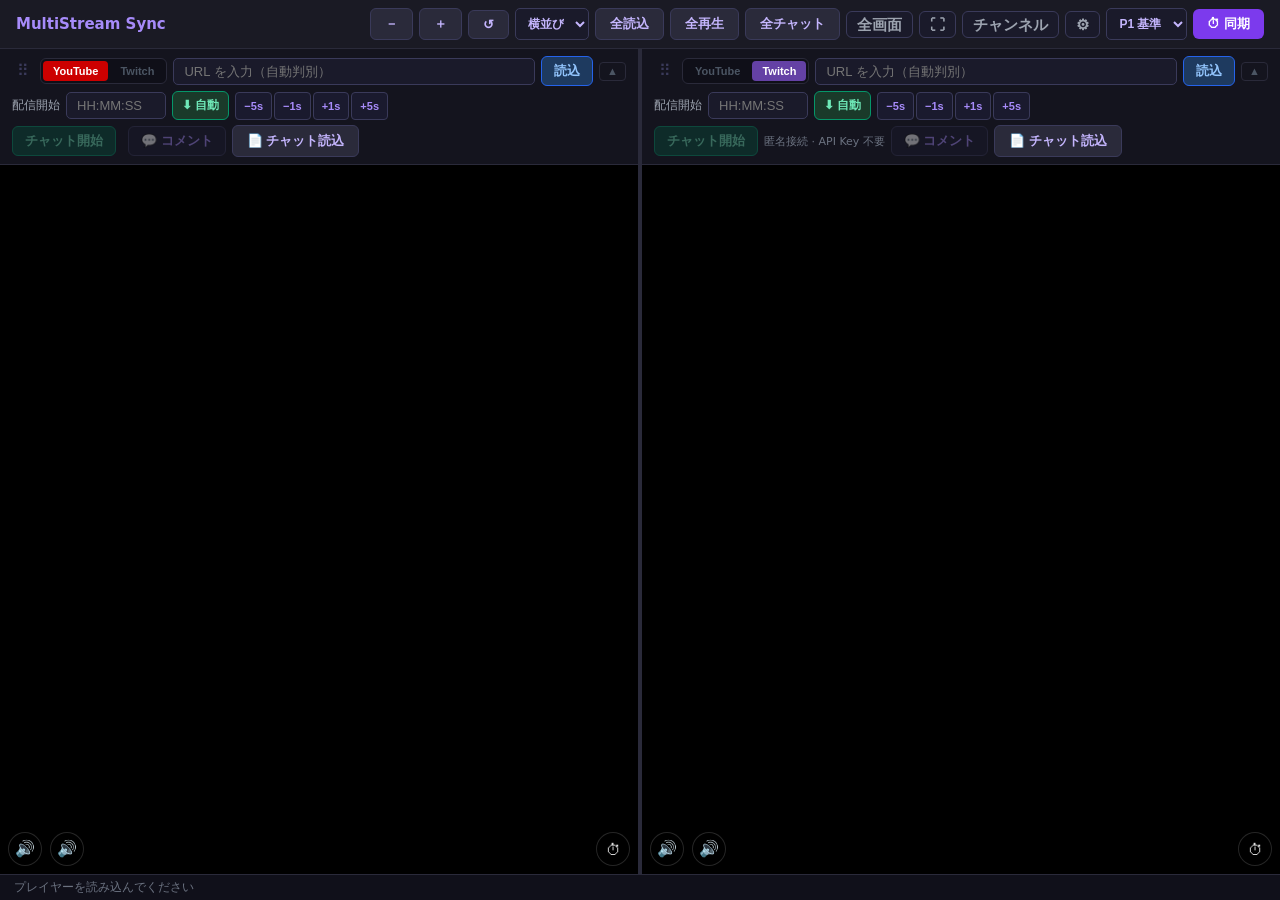
==== dashboard/dashboard.html @ 52418bd1 "fix: 同期時に基準側も一時停止させ、シークのラグによるズレを緩和 同期先だけシークして再バッファリングしている間、基準側は再生し続けて いたため体感的なズレが残っていた。基準側も同じタイミングでシ" ====
<!DOCTYPE html>
<html lang="ja">
<head>
  <meta charset="UTF-8">
  <meta name="viewport" content="width=device-width, initial-scale=1.0, viewport-fit=cover">
  <meta name="mobile-web-app-capable" content="yes">
  <meta name="apple-mobile-web-app-capable" content="yes">
  <meta name="apple-mobile-web-app-status-bar-style" content="black-translucent">
  <meta name="apple-mobile-web-app-title" content="MultiStream">
  <link rel="apple-touch-icon" href="../icons/icon-96.png">
  <link rel="manifest" href="pwa.webmanifest">
  <title>MultiStream Sync</title>
  <link rel="stylesheet" href="dashboard.css?v=58">
</head>
<body>

  <header class="topbar">
    <h1 class="app-title">MultiStream Sync</h1>
    <div class="topbar-controls">
      <button id="btn-panel-remove"  class="btn btn--secondary" title="パネルを削除">－</button>
      <button id="btn-panel-add"     class="btn btn--secondary" title="パネルを追加">＋</button>
      <button id="btn-order-reset"   class="btn btn--secondary" title="パネルの並び順をリセット（P1→左・上）">↺</button>
      <select id="sel-layout"   class="topbar-select" title="レイアウトを選択"></select>
      <button id="btn-load-all"  class="btn btn--secondary" title="すべてのパネルを読み込む">全読込</button>
      <button id="btn-play-all"  class="btn btn--secondary" title="すべてのパネルを再生">全再生</button>
      <button id="btn-chat-all"  class="btn btn--secondary" title="すべてのパネルのチャットを開始">全チャット</button>
      <span class="tb-break"></span>
      <button id="btn-fullscreen" class="btn btn--settings" title="全画面モード (F キー)">全画面</button>
      <button id="btn-native-fs" class="btn btn--settings" title="ブラウザ全画面（アドレスバーを非表示）">⛶</button>
      <button id="btn-browser"   class="btn btn--settings" title="チャンネルブラウザ">チャンネル</button>
      <button id="btn-settings" class="btn btn--settings" title="共通設定を開く">⚙</button>
      <select id="sel-sync-ref" class="topbar-select" title="同期の基準パネル"></select>
      <button id="btn-sync"     class="btn btn--primary">⏱ 同期</button>
    </div>
  </header>

  <!-- 共通設定パネル（⚙ で開閉） -->
  <section class="global-settings" id="global-settings" hidden aria-label="共通設定">
    <div class="settings-grid">
      <div class="settings-item">
        <label class="config-label" for="yt-api-key">YouTube API Key</label>
        <input type="password" id="yt-api-key" class="input"
               placeholder="YouTube Data API v3 キー" autocomplete="off">
      </div>
      <div class="settings-item">
        <label class="config-label" for="yt-relay-url">YouTube relay URL</label>
        <input type="text" id="yt-relay-url" class="input"
               placeholder="http://localhost:8080/youtube-relay/relay.html"
               autocomplete="off">
      </div>
      <div class="settings-item">
        <label class="config-label" for="tw-parent">Twitch parent</label>
        <input type="text" id="tw-parent" class="input input--sm"
               placeholder="localhost" autocomplete="off">
      </div>
      <div class="settings-item">
        <label class="config-label" for="tw-relay-url">Twitch relay URL</label>
        <input type="text" id="tw-relay-url" class="input"
               placeholder="https://…/twitch-relay/relay.html" autocomplete="off">
      </div>
      <div class="settings-item">
        <label class="config-label" for="tw-client-id">Twitch Client ID</label>
        <input type="text" id="tw-client-id" class="input input--sm"
               placeholder="dev.twitch.tv で取得" autocomplete="off">
      </div>
      <div class="settings-item settings-item--stamp-dict">
        <label class="config-label">スタンプ辞書</label>
        <div class="settings-item-row">
          <button id="btn-stamp-dict-export" class="btn btn--secondary" title="スタンプ辞書をJSONファイルとして書き出す">書き出す</button>
          <button id="btn-stamp-dict-import" class="btn btn--secondary" title="書き出したJSONファイルを読み込んでマージする（ローカルより新しいチャンネルのみ反映）">読み込む</button>
          <input type="file" id="stamp-dict-file" accept=".json,application/json" hidden>
          <button id="btn-stamp-dict-toggle" class="btn btn--secondary stamp-dict-toggle-btn" title="登録チャンネル一覧の表示を切り替え">▶ 一覧</button>
        </div>
        <ul id="stamp-dict-list" class="stamp-dict-list" hidden></ul>
      </div>
      <div class="settings-item">
        <label class="config-label">表示モード</label>
        <div class="settings-item-row">
          <button id="btn-force-desktop" class="btn btn--secondary"
                  title="外部ディスプレイ（XREALなど）にスマホ画面をミラーリングしている場合など、画面幅からは自動判定できないときにPC向けレイアウトを強制する">🖥 PC表示を強制</button>
        </div>
      </div>
    </div>
    <p class="settings-note">
      YouTube: <code>python -m http.server 8080</code> でローカルサーバーを起動し relay URL を設定。
      Twitch: relay.html を外部ドメインに配置するか、parent にホスト名を指定。
    </p>
  </section>

  <!-- 全画面解除ボタン（全画面時のみ表示） -->
  <button id="btn-exit-fullscreen" class="btn--exit-fullscreen" title="全画面解除 (Esc)">✕</button>

  <main class="stage" id="stage">
    <!-- パネルは dashboard.js が動的に生成 -->
  </main>

  <footer class="statusbar">
    <span id="status-msg">プレイヤーを読み込んでください</span>
  </footer>

  <!-- チャンネルブラウザ サイドバー -->
  <aside class="channel-browser" id="channel-browser">
    <div class="cb-header">
      <span class="cb-title">チャンネル</span>
      <button id="btn-cb-share" class="cb-share-btn" title="チャンネル一覧を他のデバイスに送る">📤</button>
      <button id="btn-cb-close" class="cb-close">✕</button>
    </div>
    <div class="cb-share-panel" id="cb-share-panel" hidden>
      <p class="cb-share-hint">以下の URL を Android で開くとチャンネルが取り込まれます</p>
      <div class="cb-share-url-row">
        <code class="cb-share-url-text" id="cb-share-url-text"></code>
        <button id="btn-cb-copy" class="btn btn--secondary">コピー</button>
      </div>
    </div>
    <div class="cb-tabs">
      <button class="cb-tab cb-tab--active" data-cb-tab="youtube">YouTube</button>
      <button class="cb-tab" data-cb-tab="twitch">Twitch</button>
      <button class="cb-tab" data-cb-tab="playlist">プレイリスト</button>
    </div>
    <!-- チャンネルブラウザ内ステータス（モバイル用） -->
    <div class="cb-status-bar" id="cb-status-bar" hidden></div>
    <div class="cb-pane" id="cb-pane-youtube">
      <div class="cb-add-row">
        <input id="cb-yt-input" class="input" placeholder="@ハンドル または チャンネルID">
        <button id="cb-yt-add" class="btn btn--primary">追加</button>
      </div>
      <div class="cb-action-row">
        <button id="cb-yt-refresh" class="btn btn--secondary">ライブ確認</button>
        <button id="cb-yt-picker"  class="btn btn--secondary">動画を探す ↗</button>
        <button id="cb-yt-more"    class="btn btn--secondary cb-more-btn" title="その他の操作">▼</button>
      </div>
      <div class="cb-secondary-row" id="cb-yt-secondary" hidden>
        <button id="cb-yt-refresh-icon" class="btn btn--secondary">🔄 アイコン更新</button>
      </div>
      <div class="cb-group-bar" id="cb-yt-group-bar"></div>
      <div class="cb-group-manage" id="cb-yt-group-manage" hidden></div>
      <div class="cb-list-toolbar">
        <button id="cb-yt-edit-toggle" class="cb-edit-toggle">✏ 編集</button>
      </div>
      <ul class="cb-list" id="cb-yt-list"></ul>
    </div>
    <div class="cb-pane cb-pane--hidden" id="cb-pane-twitch">
      <div class="cb-add-row">
        <input id="cb-tw-input" class="input" placeholder="チャンネル名">
        <button id="cb-tw-add" class="btn btn--primary">追加</button>
      </div>
      <div class="cb-action-row">
        <button id="cb-tw-live"   class="btn btn--secondary">ライブ確認</button>
        <button id="cb-tw-picker" class="btn btn--secondary">チャンネルを探す ↗</button>
        <button id="cb-tw-more"   class="btn btn--secondary cb-more-btn" title="その他の操作">▼</button>
      </div>
      <div class="cb-secondary-row" id="cb-tw-secondary" hidden>
        <button id="cb-tw-refresh" class="btn btn--secondary">🔄 アイコン更新</button>
      </div>
      <div class="cb-group-bar" id="cb-tw-group-bar"></div>
      <div class="cb-group-manage" id="cb-tw-group-manage" hidden></div>
      <div class="cb-list-toolbar">
        <button id="cb-tw-edit-toggle" class="cb-edit-toggle">✏ 編集</button>
      </div>
      <ul class="cb-list" id="cb-tw-list"></ul>
    </div>
    <div class="cb-pane cb-pane--hidden" id="cb-pane-playlist">
      <div class="cb-add-row">
        <input id="cb-pl-input" class="input" placeholder="プレイリストのURL または ID">
        <button id="cb-pl-add" class="btn btn--primary">追加</button>
      </div>
      <div class="cb-list-toolbar">
        <button id="cb-pl-edit-toggle" class="cb-edit-toggle">✏ 編集</button>
      </div>
      <ul class="cb-list" id="cb-pl-list"></ul>
    </div>
  </aside>

  <!-- チャンネルブラウザ バックドロップ（モバイルのみ表示） -->
  <div class="cb-backdrop" id="cb-backdrop"></div>

  <script type="module" src="dashboard.js?v=59"></script>
</body>
</html>
---- dashboard/dashboard.css ----
/* ===== Reset ===== */
*, *::before, *::after { box-sizing: border-box; margin: 0; padding: 0; }

/* ===== Base ===== */
html { height: 100%; overflow-x: hidden; }

body {
  height: 100vh;
  height: 100dvh;
  display: flex;
  flex-direction: column;
  background: #0f0f13;
  color: #e0e0e0;
  font-family: system-ui, -apple-system, 'Segoe UI', sans-serif;
  font-size: 14px;
  overflow: hidden;
}

/* ===== Top Bar ===== */
.topbar {
  display: flex;
  align-items: center;
  justify-content: space-between;
  padding: calc(8px + env(safe-area-inset-top)) calc(16px + env(safe-area-inset-right)) 8px calc(16px + env(safe-area-inset-left));
  min-height: 48px;
  background: #1a1a24;
  border-bottom: 1px solid #2a2a3a;
  flex-shrink: 0;
  gap: 8px;
}

.app-title {
  font-size: 15px;
  font-weight: 700;
  color: #a78bfa;
  white-space: nowrap;
}

.topbar-controls {
  display: flex;
  gap: 6px;
  flex-shrink: 0;
  align-items: center;
}

.topbar-select {
  background: #1a1a2a;
  border: 1px solid #3a3a5a;
  border-radius: 5px;
  color: #c4b5fd;
  padding: 5px 8px;
  font-size: 12px;
  font-weight: 600;
  cursor: pointer;
  height: 32px;
}
.topbar-select:focus { outline: none; border-color: #7c3aed; }

/* ===== Buttons ===== */
.btn {
  display: inline-flex;
  align-items: center;
  gap: 4px;
  padding: 6px 14px;
  border: none;
  border-radius: 6px;
  font-size: 13px;
  font-weight: 600;
  cursor: pointer;
  white-space: nowrap;
  transition: background 0.12s, opacity 0.12s;
}
.btn:disabled { opacity: 0.4; cursor: not-allowed; }

.btn--primary   { background: #7c3aed; color: #fff; }
.btn--primary:hover:not(:disabled) { background: #6d28d9; }

.btn--secondary { background: #2a2a3a; color: #c4b5fd; border: 1px solid #3a3a5a; }
.btn--secondary:hover:not(:disabled) { background: #3a3a5a; }
.btn--secondary.is-active { background: #2a1a4a; border-color: #7c3aed; color: #c4b5fd; }

.btn--load { background: #1e3a5f; color: #93c5fd; border: 1px solid #2563eb; padding: 5px 12px; }
.btn--load:hover:not(:disabled) { background: #2563eb; color: #fff; }

.btn--chat { background: #064e3b; color: #6ee7b7; border: 1px solid #059669; padding: 5px 12px; }
.btn--chat:hover:not(:disabled) { background: #059669; color: #fff; }
.btn--chat.is-live { background: #7f1d1d; color: #fca5a5; border-color: #dc2626; }
.btn--chat.is-live:hover:not(:disabled) { background: #dc2626; color: #fff; }

.btn--comments { background: #1a1a2e; color: #a78bfa; border: 1px solid #3a3a5a; padding: 5px 12px; }
.btn--comments:hover:not(:disabled) { background: #2a2a4a; color: #fff; }
.btn--comments.is-active { background: #2a1a4a; border-color: #7c3aed; color: #fff; }

/* ===== YouTube 動画コメント欄 ===== */
.comments-panel[hidden] { display: none; }
.comments-panel {
  border-top: 1px solid #2a2a3a;
  padding: 8px 10px;
  display: flex;
  flex-direction: column;
  gap: 8px;
}
.comments-panel-header {
  display: flex;
  align-items: center;
  justify-content: space-between;
}
.comments-panel-title { font-size: 12px; font-weight: 700; color: #a78bfa; }
.btn-comments-close {
  padding: 2px 8px;
  font-size: 12px;
  background: transparent;
  color: #6b7280;
  border: 1px solid #2a2a3a;
  border-radius: 4px;
  cursor: pointer;
  transition: color 0.1s, border-color 0.1s;
}
.btn-comments-close:hover { color: #f87171; border-color: #dc2626; }

.comments-list {
  max-height: 240px;
  overflow-y: auto;
  overscroll-behavior: contain;
  display: flex;
  flex-direction: column;
  gap: 10px;
}
.comment-item { display: flex; gap: 8px; }
.comment-avatar {
  width: 28px; height: 28px; border-radius: 50%; flex-shrink: 0;
  object-fit: cover; background: #2a2a3a;
}
.comment-body { min-width: 0; flex: 1; }
.comment-author { font-size: 12px; font-weight: 700; color: #c4b5fd; }
.comment-text {
  font-size: 12px; color: #e0e0e0; line-height: 1.5;
  white-space: pre-wrap; overflow-wrap: break-word;
}
.comment-meta { font-size: 11px; color: #6b7280; margin-top: 2px; }
.comment-ts { color: #60a5fa; text-decoration: underline; cursor: pointer; }
.comment-ts:hover { color: #93c5fd; }
.comments-status { font-size: 12px; color: #6b7280; text-align: center; padding: 4px 0; }

.btn--settings {
  background: #1a1a2a;
  color: #9ca3af;
  border: 1px solid #3a3a5a;
  padding: 5px 10px;
  font-size: 15px;
  line-height: 1;
}
.btn--settings:hover { background: #2a2a3a; color: #e0e0e0; }
.btn--settings.is-open { background: #2a2a4a; color: #a78bfa; border-color: #6d28d9; }

/* ===== Global Settings Panel ===== */
.global-settings {
  background: #13131c;
  border-bottom: 1px solid #2a2a3a;
  padding: 10px 16px 12px;
  flex-shrink: 0;
}

.settings-grid {
  display: grid;
  grid-template-columns: repeat(auto-fit, minmax(260px, 1fr));
  gap: 8px 20px;
}

.settings-item {
  display: flex;
  align-items: center;
  gap: 8px;
  min-width: 0;
}
.settings-item .input { flex: 1; min-width: 0; }
.settings-item-row { display: flex; gap: 8px; flex: 1; min-width: 0; }

/* スタンプ辞書欄: ボタン行の下に一覧を独立した行として表示するため縦積みにする */
.settings-item--stamp-dict { flex-wrap: wrap; row-gap: 6px; }
.settings-item--stamp-dict .stamp-dict-list { flex: 1 1 100%; width: 100%; }

.settings-note {
  margin-top: 8px;
  font-size: 11px;
  color: #6b7280;
  line-height: 1.6;
}
.settings-note code {
  background: #1a1a2a;
  border: 1px solid #3a3a5a;
  border-radius: 3px;
  padding: 1px 5px;
  font-size: 11px;
}

/* ===== Platform Switch ===== */
.platform-switch {
  display: flex;
  gap: 2px;
  background: #0f0f18;
  border: 1px solid #2a2a3a;
  border-radius: 6px;
  padding: 2px;
  flex-shrink: 0;
}

.plat-btn {
  padding: 4px 10px;
  border: none;
  border-radius: 4px;
  font-size: 11px;
  font-weight: 700;
  cursor: pointer;
  background: transparent;
  color: #4b5563;
  transition: background 0.12s, color 0.12s;
  white-space: nowrap;
}
.plat-btn:not(.active):hover { color: #9ca3af; background: #1a1a2a; }
.plat-btn--yt.active { background: #cc0000; color: #fff; }
.plat-btn--tw.active { background: #6441a5; color: #fff; }

/* ===== Drag Handle ===== */
.btn--drag-handle {
  background: transparent;
  border: none;
  color: #3a3a5a;
  cursor: grab;
  font-size: 16px;
  padding: 2px 5px;
  line-height: 1;
  flex-shrink: 0;
  border-radius: 4px;
  transition: color 0.1s, background 0.1s;
  user-select: none;
  touch-action: none;
}
.btn--drag-handle:hover { color: #6b7280; background: #1a1a2a; }
.btn--drag-handle:active { cursor: grabbing; }

.panel.is-dragging  { opacity: 0.45; }
.panel.is-drag-over { outline: 2px solid #7c3aed; outline-offset: -2px; }

/* ===== Collapse Button ===== */
.btn--collapse {
  background: transparent;
  border: 1px solid #2a2a3a;
  border-radius: 4px;
  color: #4b5563;
  padding: 3px 7px;
  font-size: 11px;
  line-height: 1;
  cursor: pointer;
  flex-shrink: 0;
  transition: color 0.1s, background 0.1s, border-color 0.1s;
}
.btn--collapse:hover { color: #9ca3af; background: #1a1a2a; border-color: #3a3a5a; }
.panel-config.is-collapsed .btn--collapse { color: #a78bfa; border-color: #6d28d9; }

/* 折りたたみ時: 2行目以降（開始時刻・チャット行）を非表示 */
.panel-config.is-collapsed .config-row ~ .config-row { display: none; }

/* ===== Auto-fetch Button ===== */
.btn--fetch {
  background: #1a3a2a;
  color: #6ee7b7;
  border: 1px solid #059669;
  padding: 5px 9px;
  font-size: 12px;
  border-radius: 6px;
  flex-shrink: 0;
}
.btn--fetch:hover:not(:disabled) { background: #059669; color: #fff; }

/* ===== Fine-tune Buttons ===== */
.finetune-group {
  display: flex;
  gap: 2px;
  flex-shrink: 0;
}

.btn--ft {
  padding: 4px 8px;
  font-size: 11px;
  font-weight: 600;
  background: #1a1a2e;
  color: #a78bfa;
  border: 1px solid #3a3a5a;
  border-radius: 4px;
  cursor: pointer;
  white-space: nowrap;
  transition: background 0.1s;
  min-height: 28px;
}
.btn--ft:hover { background: #2a2a4a; border-color: #6d28d9; }

/* ===== Stage (main area) — CSS Grid ===== */
.stage {
  flex: 1;
  display: grid;
  gap: 4px;
  background: #2a2a3a;   /* gap の色 = 仕切り線 */
  overflow: hidden;
  min-height: 0;
}

/* 1 パネル */
.stage.lp1   { grid-template-columns: 1fr; }

/* 2 パネル */
.stage.lp2-h { grid-template-columns: 1fr 1fr; }
.stage.lp2-v { grid-template-columns: 1fr; grid-template-rows: 1fr 1fr; }

/* 3 パネル */
.stage.lp3-h { grid-template-columns: 1fr 1fr 1fr; }
.stage.lp3-v { grid-template-columns: 1fr; grid-template-rows: 1fr 1fr 1fr; }
.stage.lp3-l {
  grid-template-columns: 1fr 1fr;
  grid-template-rows: 1fr 1fr;
}
.stage.lp3-l .panel:nth-child(1) { grid-column: 1; grid-row: 1 / 3; }
.stage.lp3-l .panel:nth-child(2) { grid-column: 2; grid-row: 1; }
.stage.lp3-l .panel:nth-child(3) { grid-column: 2; grid-row: 2; }

.stage.lp3-r {
  grid-template-columns: 1fr 1fr;
  grid-template-rows: 1fr 1fr;
}
.stage.lp3-r .panel:nth-child(1) { grid-column: 1; grid-row: 1; }
.stage.lp3-r .panel:nth-child(2) { grid-column: 1; grid-row: 2; }
.stage.lp3-r .panel:nth-child(3) { grid-column: 2; grid-row: 1 / 3; }

/* 4 パネル */
.stage.lp4-g { grid-template-columns: 1fr 1fr; grid-template-rows: 1fr 1fr; }
.stage.lp4-h { grid-template-columns: 1fr 1fr 1fr 1fr; }
.stage.lp4-v { grid-template-columns: 1fr; grid-template-rows: 1fr 1fr 1fr 1fr; }

/* ===== Panel ===== */
.panel {
  display: flex;
  flex-direction: column;
  overflow: hidden;
  min-width: 0;
  min-height: 0;
  background: #0f0f13;
}

/* ===== Config Strip ===== */
.panel-config {
  display: flex;
  flex-direction: column;
  gap: 5px;
  padding: 7px 12px;
  background: #14141e;
  border-bottom: 1px solid #2a2a3a;
  flex-shrink: 0;
}

.config-row {
  display: flex;
  align-items: center;
  gap: 6px;
  flex-wrap: wrap;
}

.input {
  background: #1a1a2a;
  border: 1px solid #3a3a5a;
  border-radius: 5px;
  color: #e0e0e0;
  padding: 5px 10px;
  font-size: 13px;
  transition: border-color 0.12s;
}
.input:focus { outline: none; border-color: #7c3aed; }
.input.invalid { border-color: #ef4444; }

.input--url  { flex: 1; min-width: 100px; }
.input--time { width: 100px; }
.input--sm   { width: 110px; }

.config-label { font-size: 12px; color: #9ca3af; white-space: nowrap; }
.hint { font-size: 11px; color: #6b7280; }
.zap-pos { font-size: 12px; color: #9ca3af; white-space: nowrap; min-width: 34px; text-align: center; }
/* .config-rowのdisplay:flexが[hidden]のUAデフォルト(display:none)より詳細度で勝ってしまうため明示的に上書きする */
.zap-bar[hidden] { display: none; }

/* ===== Player Area ===== */
.player-wrap {
  flex: 1;
  position: relative;
  background: #000;
  overflow: hidden;
  min-height: 0;
}

.player-target { width: 100%; height: 100%; }

.player-target iframe {
  width: 100% !important;
  height: 100% !important;
  border: none;
  display: block;
}

.comment-layer {
  position: absolute;
  inset: 0;
  width: 100%;
  height: 100%;
  pointer-events: none;
  z-index: 10; /* iframe より前面に描画 */
}

/* ===== Status Bar ===== */
.statusbar {
  height: 26px;
  display: flex;
  align-items: center;
  padding: 0 14px;
  background: #10101a;
  border-top: 1px solid #2a2a3a;
  font-size: 12px;
  color: #6b7280;
  flex-shrink: 0;
  margin-bottom: env(safe-area-inset-bottom);
}

/* ===== Full Screen Mode ===== */
body.is-fullscreen .topbar         { display: none; }
body.is-fullscreen .global-settings { display: none !important; }
body.is-fullscreen .panel-config   { display: none; }
body.is-fullscreen .statusbar      { display: none; }

.btn--exit-fullscreen {
  display: none;
  position: fixed;
  top: 8px;
  right: 10px;
  z-index: 200;
  background: rgba(20, 20, 30, 0.6);
  border: 1px solid #3a3a5a;
  border-radius: 6px;
  color: #9ca3af;
  padding: 4px 12px;
  font-size: 13px;
  cursor: pointer;
  opacity: 0.25;
  transition: opacity 0.2s;
  backdrop-filter: blur(4px);
}
.btn--exit-fullscreen:hover { opacity: 1; }
body.is-fullscreen .btn--exit-fullscreen { display: block; }

/* ===== Channel Browser Sidebar ===== */
.channel-browser {
  position: fixed;
  top: 0;
  right: 0;
  width: 300px;
  height: 100%;
  height: 100dvh; /* dynamic viewport height — Android でアドレスバー考慮 */
  background: #13131c;
  border-left: 1px solid #2a2a3a;
  z-index: 400;
  display: flex;
  flex-direction: column;
  transform: translateX(100%);
  transition: transform 0.25s ease;
  overflow: hidden;
}
.channel-browser.is-open { transform: translateX(0); }

/* ===== Channel Browser Backdrop (mobile only) ===== */
.cb-backdrop {
  display: none;
  position: fixed;
  inset: 0;
  background: rgba(0, 0, 0, 0.5);
  z-index: 399; /* channel-browser(400) の直下 */
}

/* チャンネルブラウザ内ステータス（モバイルで底部が隠れる対策） */
.cb-status-bar {
  padding: 6px 14px;
  font-size: 12px;
  font-weight: 600;
  flex-shrink: 0;
  border-bottom: 1px solid #2a2a3a;
}
.cb-status-bar[data-type="ok"]    { background: #0a2a0a; color: #86efac; }
.cb-status-bar[data-type="error"] { background: #2a0a0a; color: #fca5a5; }
.cb-status-bar[data-type="info"]  { background: #1a1a2a; color: #9ca3af; }

.cb-header {
  display: flex;
  align-items: center;
  gap: 4px;
  padding: 12px 14px;
  background: #1a1a24;
  border-bottom: 1px solid #2a2a3a;
  flex-shrink: 0;
}
.cb-title { margin-right: auto; }

.cb-share-btn {
  background: transparent; border: none;
  color: #6b7280; font-size: 14px;
  cursor: pointer; padding: 2px 6px; border-radius: 4px; line-height: 1;
}
.cb-share-btn:hover { color: #e0e0e0; background: #2a2a3a; }

.cb-share-panel {
  padding: 10px 14px;
  background: #13131c;
  border-bottom: 1px solid #2a2a3a;
  flex-shrink: 0;
}
.cb-share-hint { font-size: 11px; color: #6b7280; margin-bottom: 8px; line-height: 1.5; }
.cb-share-url-row { display: flex; gap: 6px; align-items: center; }
.cb-share-url-text {
  flex: 1; min-width: 0;
  font-size: 10px; color: #9ca3af;
  background: #1a1a2a; border: 1px solid #2a2a3a; border-radius: 4px;
  padding: 5px 8px; overflow: hidden; text-overflow: ellipsis; white-space: nowrap;
  display: block; cursor: text; user-select: all;
}
.cb-title { font-size: 14px; font-weight: 700; color: #a78bfa; }
.cb-close {
  background: transparent;
  border: none;
  color: #6b7280;
  font-size: 16px;
  cursor: pointer;
  padding: 2px 6px;
  border-radius: 4px;
  line-height: 1;
}
.cb-close:hover { color: #e0e0e0; background: #2a2a3a; }

.cb-tabs {
  display: flex;
  flex-shrink: 0;
  border-bottom: 1px solid #2a2a3a;
}
.cb-tab {
  flex: 1;
  padding: 8px;
  background: transparent;
  border: none;
  color: #6b7280;
  font-size: 13px;
  font-weight: 600;
  cursor: pointer;
  border-bottom: 2px solid transparent;
  transition: color 0.1s, border-color 0.1s;
}
.cb-tab:hover { color: #9ca3af; }
.cb-tab--active { color: #a78bfa; border-bottom-color: #7c3aed; }

.cb-pane {
  flex: 1;
  display: flex;
  flex-direction: column;
  padding: 10px;
  gap: 8px;
  overflow-y: auto;
  -webkit-overflow-scrolling: touch; /* iOS/古い Android でスムーズスクロール */
  overscroll-behavior: contain;      /* 下端でページがスクロールしない */
  min-height: 0;
}
.cb-pane--hidden { display: none; }

.cb-add-row { display: flex; gap: 6px; }
.cb-add-row .input { flex: 1; min-width: 0; font-size: 12px; padding: 5px 8px; }
.cb-add-row .btn   { padding: 5px 10px; font-size: 12px; flex-shrink: 0; }

.cb-action-row { display: flex; gap: 6px; }
.cb-action-row .btn { font-size: 12px; padding: 5px 10px; flex: 1; }
.cb-more-btn { flex: 0 !important; padding: 5px 10px !important; color: #6b7280; }
.cb-secondary-row { display: flex; gap: 6px; }
.cb-secondary-row .btn { font-size: 12px; padding: 5px 10px; }

.cb-refresh-btn { font-size: 12px; padding: 5px 10px; align-self: flex-start; }

.cb-list { list-style: none; display: flex; flex-direction: column; gap: 6px; }
.cb-empty { font-size: 12px; color: #4b5563; padding: 8px 0; }

.cb-item {
  position: relative;
  display: flex;
  flex-direction: column;
  background: #1a1a2a;
  border: 1px solid #2a2a3a;
  border-radius: 8px;
  padding: 8px 10px;
}
.cb-item.is-live { border-color: #dc2626; }
/* 編集モード時: 削除ボタン(✕)は誤タップ防止のため↑↓から離し、カード右上に単独配置する */
.cb-item.is-editing { padding-right: 32px; }
.cb-item-del { position: absolute; top: 6px; right: 6px; }
.cb-row { display: flex; align-items: flex-start; gap: 8px; }

.cb-avatar {
  width: 36px;
  height: 36px;
  border-radius: 50%;
  object-fit: cover;
  flex-shrink: 0;
  background: #2a2a3a;
}
.cb-avatar-initial {
  width: 36px;
  height: 36px;
  border-radius: 50%;
  flex-shrink: 0;
  display: flex;
  align-items: center;
  justify-content: center;
  font-size: 15px;
  font-weight: 700;
  color: #fff;
}

.cb-info { flex: 1; min-width: 0; }
.cb-name {
  font-size: 12px;
  font-weight: 600;
  color: #e0e0e0;
  white-space: nowrap;
  overflow: hidden;
  text-overflow: ellipsis;
}
.cb-status {
  font-size: 11px;
  color: #6b7280;
  margin-top: 2px;
  white-space: nowrap;
  overflow: hidden;
  text-overflow: ellipsis;
}
.cb-updated {
  font-size: 10px;
  color: #4b5563;
  margin-top: 3px;
  margin-left: 44px; /* アバター36px + gap8px 分インデントし、名前の下に揃える */
  white-space: nowrap;
  overflow: hidden;
  text-overflow: ellipsis;
}
.stamp-dict-list {
  list-style: none;
  margin: 6px 0 0;
  padding: 0;
  max-height: 140px;
  overflow-y: auto;
}
.stamp-dict-list li {
  display: flex;
  justify-content: space-between;
  gap: 8px;
  font-size: 11px;
  padding: 3px 0;
  border-bottom: 1px solid #2a2a2a;
}
.stamp-dict-name {
  flex: 1 1 auto;
  min-width: 0;
  color: #e0e0e0;
  white-space: nowrap;
  overflow: hidden;
  text-overflow: ellipsis;
}
.stamp-dict-toggle-btn {
  font-size: 11px;
  padding: 5px 8px;
  white-space: nowrap;
}
.stamp-dict-meta {
  color: #6b7280;
  flex-shrink: 0;
}
.stamp-dict-empty {
  color: #6b7280;
  padding: 3px 0;
}
.cb-live-badge {
  display: inline-block;
  background: #dc2626;
  color: #fff;
  font-size: 9px;
  font-weight: 700;
  padding: 1px 4px;
  border-radius: 3px;
  margin-right: 3px;
  vertical-align: middle;
}

.cb-actions { display: flex; flex-direction: column; gap: 4px; flex-shrink: 0; align-items: flex-end; }
.cb-panel-row { display: flex; gap: 3px; }

.cb-open-btn {
  padding: 3px 7px;
  font-size: 11px;
  font-weight: 700;
  background: #1e3a5f;
  color: #93c5fd;
  border: 1px solid #2563eb;
  border-radius: 4px;
  cursor: pointer;
  transition: background 0.1s;
}
.cb-open-btn:hover:not(:disabled) { background: #2563eb; color: #fff; }
.cb-open-btn:disabled { opacity: 0.3; cursor: not-allowed; }

.cb-del-btn {
  padding: 2px 6px;
  font-size: 11px;
  background: transparent;
  color: #4b5563;
  border: 1px solid #2a2a3a;
  border-radius: 4px;
  cursor: pointer;
  transition: color 0.1s, border-color 0.1s;
  line-height: 1.4;
}
.cb-del-btn:hover { color: #f87171; border-color: #dc2626; }

.cb-reorder-row { display: flex; gap: 2px; }
.cb-reorder-btn {
  padding: 2px 7px;
  font-size: 12px;
  background: transparent;
  color: #4b5563;
  border: 1px solid #2a2a3a;
  border-radius: 4px;
  cursor: pointer;
  transition: color 0.1s, border-color 0.1s;
  line-height: 1.4;
}
.cb-reorder-btn:hover:not(:disabled) { color: #a78bfa; border-color: #6d28d9; }
.cb-reorder-btn:disabled { opacity: 0.3; cursor: not-allowed; }

/* ===== Live Sort Bar ===== */
.cb-sort-bar {
  display: flex;
  align-items: center;
  justify-content: space-between;
  padding: 5px 10px;
  background: #0a1a0a;
  border: 1px solid #16a34a;
  border-radius: 6px;
  font-size: 11px;
  color: #86efac;
  gap: 8px;
}
.btn-sort-reset {
  padding: 2px 8px;
  font-size: 11px;
  background: transparent;
  border: 1px solid #16a34a;
  border-radius: 4px;
  color: #86efac;
  cursor: pointer;
  white-space: nowrap;
  flex-shrink: 0;
}
.btn-sort-reset:hover { background: #16a34a; color: #fff; }

/* ===== チャンネルのグループ分け（タブ） ===== */
.cb-group-bar { display: flex; flex-wrap: wrap; gap: 5px; }
.cb-group-chip {
  padding: 3px 10px;
  font-size: 11px;
  font-weight: 600;
  background: #1a1a2a;
  border: 1px solid #2a2a3a;
  border-radius: 14px;
  color: #9ca3af;
  cursor: pointer;
  transition: all 0.12s;
  white-space: nowrap;
}
.cb-group-chip:hover { background: #2a2a3a; color: #e0e0e0; }
.cb-group-chip.is-active { background: #2a1a4a; border-color: #7c3aed; color: #c4b5fd; }
.cb-group-chip.cb-group-manage-toggle { margin-left: auto; color: #4b5563; }

.cb-group-manage {
  display: flex;
  flex-direction: column;
  gap: 5px;
  padding: 8px;
  background: #1a1a2a;
  border: 1px solid #2a2a3a;
  border-radius: 6px;
}
.cb-group-manage-row { display: flex; align-items: center; gap: 5px; }
.cb-group-manage-row .cb-name { flex: 1; min-width: 0; font-size: 12px; padding: 4px 8px; }

/* 並べ替え・削除・グループ移動は誤操作防止のため編集モード時のみ表示する */
.cb-list-toolbar { display: flex; justify-content: flex-end; }
.cb-edit-toggle {
  padding: 3px 10px;
  font-size: 11px;
  font-weight: 600;
  background: transparent;
  border: 1px solid #2a2a3a;
  border-radius: 4px;
  color: #6b7280;
  cursor: pointer;
  transition: color 0.1s, border-color 0.1s, background 0.1s;
}
.cb-edit-toggle:hover { color: #c4b5fd; border-color: #4a4a6a; }
.cb-edit-toggle.is-active { background: #2a1a4a; border-color: #7c3aed; color: #c4b5fd; }

.cb-group-select {
  font-size: 11px;
  padding: 3px 5px;
  background: #1a1a2a;
  border: 1px solid #3a3a5a;
  border-radius: 4px;
  color: #e0e0e0;
  max-width: 120px;
}

/* ===== Player Shield (スライダー表示中の iframe タッチ横取り防止) ===== */
.player-shield {
  position: absolute;
  inset: 0;
  z-index: 15;
  touch-action: none;
}

/* ===== Mute Button (player overlay) ===== */
.btn--mute {
  position: absolute;
  bottom: 8px;
  left: 8px;
  z-index: 20;
  touch-action: manipulation;
  width: 34px;
  height: 34px;
  background: rgba(0, 0, 0, 0.65);
  border: 1px solid rgba(255, 255, 255, 0.15);
  border-radius: 50%;
  color: #e0e0e0;
  font-size: 16px;
  line-height: 1;
  cursor: pointer;
  display: flex;
  align-items: center;
  justify-content: center;
  transition: background 0.12s, border-color 0.12s;
  backdrop-filter: blur(4px);
}
.btn--mute:hover { background: rgba(0, 0, 0, 0.85); border-color: rgba(255, 255, 255, 0.3); }
.btn--mute.is-muted { background: rgba(180, 0, 0, 0.7); border-color: #dc2626; color: #fca5a5; }
.btn--mute.is-muted:hover { background: rgba(220, 38, 38, 0.85); }
.btn--mute.is-vol-open { background: rgba(80, 60, 160, 0.75); border-color: #a78bfa; }

/* ===== Quick mute Button (PC/Android。既存の🔊＝音量スライダー開閉ボタンとは独立したワンクリックミュート) ===== */
.btn--mute-quick {
  position: absolute;
  bottom: 8px;
  left: 50px; /* 既存の🔊ボタン(left:8px, 34px幅)のすぐ右 */
  z-index: 20;
  touch-action: manipulation;
  width: 34px;
  height: 34px;
  background: rgba(0, 0, 0, 0.65);
  border: 1px solid rgba(255, 255, 255, 0.15);
  border-radius: 50%;
  color: #e0e0e0;
  font-size: 16px;
  line-height: 1;
  cursor: pointer;
  display: flex;
  align-items: center;
  justify-content: center;
  transition: background 0.12s, border-color 0.12s;
  backdrop-filter: blur(4px);
}
.btn--mute-quick:hover { background: rgba(0, 0, 0, 0.85); border-color: rgba(255, 255, 255, 0.3); }
.btn--mute-quick.is-muted { background: rgba(180, 0, 0, 0.7); border-color: #dc2626; color: #fca5a5; }
.btn--mute-quick.is-muted:hover { background: rgba(220, 38, 38, 0.85); }

/* ===== Volume bar (Android) ===== */
.volume-bar[hidden] { display: none; }
.volume-bar {
  position: absolute;
  bottom: 8px;
  left: 92px; /* 🔊ボタン(left:8px)+ミュート専用ボタン(left:50px) の右、34px幅+8pxぶん空ける */
  right: 50px; /* 右側の同期補正ボタン(⏱)とぶつからないよう空けておく */
  z-index: 20;
  display: flex;
  align-items: center;
  gap: 6px;
  background: rgba(0, 0, 0, 0.6);
  border: 1px solid rgba(255, 255, 255, 0.12);
  border-radius: 14px;
  padding: 5px 10px;
  backdrop-filter: blur(4px);
}
.volume-range {
  flex: 1;
  height: 4px;
  accent-color: #a78bfa;
  cursor: pointer;
  min-width: 0;
  touch-action: none;
}
.volume-label {
  font-size: 11px;
  color: #e0e0e0;
  white-space: nowrap;
  min-width: 34px;
  text-align: right;
}

/* ===== 再生位置の補正ボタン（同期ズレをその場で直す） ===== */
.btn--nudge {
  position: absolute;
  bottom: 8px;
  right: 8px;
  z-index: 20;
  touch-action: manipulation;
  width: 34px;
  height: 34px;
  background: rgba(0, 0, 0, 0.65);
  border: 1px solid rgba(255, 255, 255, 0.15);
  border-radius: 50%;
  color: #e0e0e0;
  font-size: 15px;
  line-height: 1;
  cursor: pointer;
  display: flex;
  align-items: center;
  justify-content: center;
  transition: background 0.12s, border-color 0.12s;
  backdrop-filter: blur(4px);
}
.btn--nudge:hover { background: rgba(0, 0, 0, 0.85); border-color: rgba(255, 255, 255, 0.3); }
.btn--nudge.is-nudge-open { background: rgba(80, 60, 160, 0.75); border-color: #a78bfa; }

.nudge-bar[hidden] { display: none; }
.nudge-bar {
  position: absolute;
  bottom: 8px;
  left: 50px;
  right: 50px;
  z-index: 20;
  display: flex;
  flex-wrap: wrap;
  align-items: center;
  justify-content: center;
  gap: 5px;
  row-gap: 4px;
  background: rgba(0, 0, 0, 0.6);
  border: 1px solid rgba(255, 255, 255, 0.12);
  border-radius: 14px;
  padding: 5px 8px;
  backdrop-filter: blur(4px);
}
.btn--nudge-adj {
  padding: 4px 8px;
  font-size: 12px;
  font-weight: 700;
  background: rgba(255, 255, 255, 0.08);
  color: #c4b5fd;
  border: 1px solid rgba(255, 255, 255, 0.18);
  border-radius: 6px;
  cursor: pointer;
  white-space: nowrap;
  transition: background 0.1s, border-color 0.1s;
}
.btn--nudge-adj:hover { background: rgba(167, 139, 250, 0.25); border-color: #a78bfa; }

/* ===== Topbar row break (mobile only) ===== */
.tb-break { display: none; }

/* ===== Responsive: モバイル ===== */
@media (max-width: 640px) {
  /* タッチ操作では不要なコントロールを非表示 */
  #btn-order-reset,
  #sel-layout,
  .btn--drag-handle,
  .finetune-group { display: none !important; }

  .tb-break { display: block; flex-basis: 100%; height: 0; }

  /* 右から85%幅でスライドイン。左端の隙間でダッシュボードが見える */
  .channel-browser { width: min(300px, 85vw); }
  .cb-backdrop.is-open { display: block; }

  /* チャンネルブラウザ: はみ出し防止・余白最適化 */
  .cb-header    { padding: 8px 12px; }
  .cb-tab       { padding: 6px 8px; font-size: 12px; }
  .cb-pane      { overflow-x: hidden; padding: 8px; gap: 6px; }
  .cb-item      { padding: 6px 8px; }
  .cb-row       { gap: 6px; }
  .cb-avatar, .cb-avatar-initial { width: 28px; height: 28px; }
  .cb-avatar-initial { font-size: 12px; }
  .cb-updated   { margin-left: 34px; }
  /* アクション列を固定幅にして info 列が過剰に広がるのを防ぐ */
  .cb-actions   { width: 76px; flex-shrink: 0; }
  /* P1〜P4 を 2列グリッドに固定して横幅を抑える */
  .cb-panel-row { display: grid; grid-template-columns: repeat(2, 1fr); gap: 2px; }
  .cb-open-btn  { padding: 2px 5px; font-size: 10px; text-align: center; }
  .cb-reorder-btn { padding: 2px 6px; font-size: 11px; }
  /* 配信タイトルのみ最大2行折り返し（チャンネル名は1行見切れのまま） */
  .cb-status {
    white-space: normal;
    display: -webkit-box;
    -webkit-line-clamp: 2;
    -webkit-box-orient: vertical;
    overflow: hidden;
    text-overflow: unset;
  }
  /* アクション行ボタン: 高さ・フォントを最適化、3ボタン時の折り返し */
  .cb-action-row { flex-wrap: wrap; }
  .cb-action-row .btn { font-size: 11px; padding: 5px 8px; min-height: 36px; }
  .cb-add-row .btn    { min-height: 36px; }
  /* iOS auto-zoom 防止: 入力欄フォントを 16px に */
  .cb-add-row .input  { font-size: 16px; }

  /* トップバー: コンパクト化 */
  .app-title { font-size: 12px; }
  .topbar { height: auto; padding: calc(5px + env(safe-area-inset-top)) calc(10px + env(safe-area-inset-right)) 5px calc(10px + env(safe-area-inset-left)); gap: 4px; flex-wrap: wrap; }
  /* width:100% で topbar 幅に制約（flex-shrink:0 の overflow 防止） */
  .topbar-controls { gap: 4px; flex-wrap: wrap; width: 100%; }

  /* トップバー内ボタン: パネル内ボタンより小さく（視聴領域を優先） */
  .topbar-controls .btn         { padding: 5px 9px; font-size: 12px; min-height: 32px; }
  .topbar-controls .btn--settings { font-size: 13px; padding: 4px 8px; min-height: 32px; }
  .topbar-select { height: 32px; font-size: 11px; padding: 3px 5px; }

  /* モバイルでは常に縦1列 */
  .stage {
    grid-template-columns: 1fr !important;
    grid-template-rows: unset !important;
  }
  .stage .panel {
    grid-column: unset !important;
    grid-row: unset !important;
  }

  /* パネルツールバー: 折りたたみ時のボタンを大きく（タッチしやすく） */
  .panel-config { padding: 5px 10px; gap: 4px; }
  .btn--collapse { padding: 5px 10px; font-size: 13px; }

  /* パネル内の入力・ボタンはタッチ向けに十分な高さ */
  .input { font-size: 16px; padding: 7px 10px; }
  .input--time { width: 100px; }

  .btn { padding: 8px 12px; min-height: 40px; }
  .btn--load  { min-height: 40px; }
  .btn--chat  { min-height: 40px; }
  .btn--fetch { padding: 8px 10px; min-height: 40px; }

  .finetune-group {
    display: grid;
    grid-template-columns: 1fr 1fr;
    gap: 3px;
    width: 100%;
  }
  .btn--ft { padding: 7px 8px; font-size: 12px; min-height: 36px; text-align: center; }

  .settings-grid { grid-template-columns: 1fr; }
  .hint { display: none; }
}

@media (max-width: 480px) {
  .plat-btn { padding: 4px 7px; font-size: 10px; }
  /* 極小画面: sync ref セレクターを短縮 */
  #sel-sync-ref { max-width: 80px; }
}
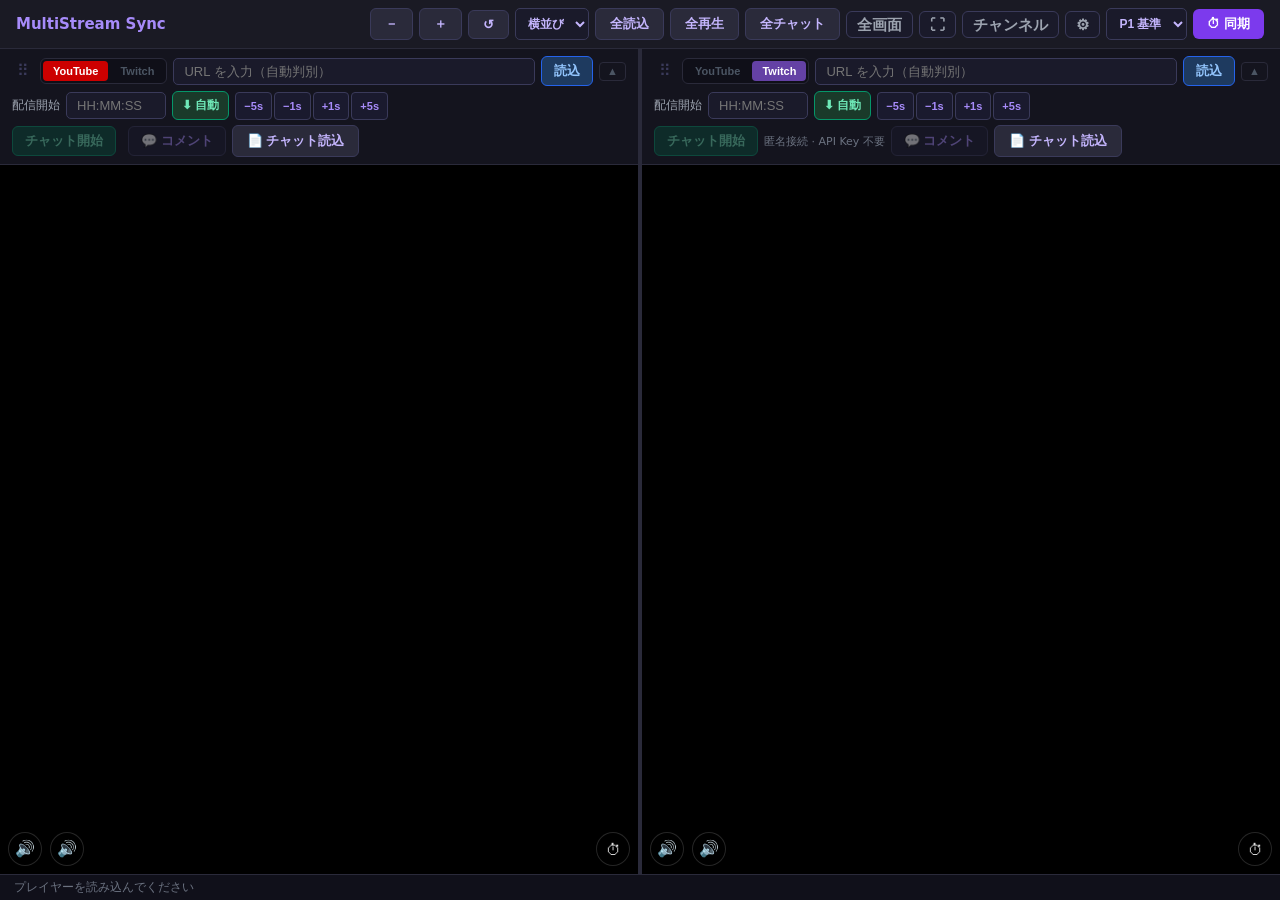
==== commit ddcecf6c: "debug: ライブ中スタンプ再生の不具合調査用デバッグログを追加 window.__debugStampMatch有効時のみ[stamp-debug]ログを出力する。  Co-Authored-By" ====
--- a/dashboard/dashboard.html
+++ b/dashboard/dashboard.html
@@ -10,7 +10,7 @@
   <link rel="apple-touch-icon" href="../icons/icon-96.png">
   <link rel="manifest" href="pwa.webmanifest">
   <title>MultiStream Sync</title>
-  <link rel="stylesheet" href="dashboard.css?v=58">
+  <link rel="stylesheet" href="dashboard.css?v=59">
 </head>
 <body>
 
@@ -174,6 +174,6 @@
   <!-- チャンネルブラウザ バックドロップ（モバイルのみ表示） -->
   <div class="cb-backdrop" id="cb-backdrop"></div>
 
-  <script type="module" src="dashboard.js?v=59"></script>
+  <script type="module" src="dashboard.js?v=61"></script>
 </body>
 </html>
--- a/dashboard/dashboard.css
+++ b/dashboard/dashboard.css
@@ -385,6 +385,57 @@
 .zap-pos { font-size: 12px; color: #9ca3af; white-space: nowrap; min-width: 34px; text-align: center; }
 /* .config-rowのdisplay:flexが[hidden]のUAデフォルト(display:none)より詳細度で勝ってしまうため明示的に上書きする */
 .zap-bar[hidden] { display: none; }
+.zap-pick-row[hidden] { display: none; }
+
+.zap-pick-select {
+  flex: 1;
+  min-width: 0;
+  background: #1a1a2a;
+  border: 1px solid #3a3a5a;
+  border-radius: 5px;
+  color: #e0e0e0;
+  padding: 5px 8px;
+  font-size: 12px;
+}
+
+/* サムネイル付き一覧（🖼ボタンを押したときだけ構築・画像読み込みされる） */
+.zap-thumb-list {
+  list-style: none;
+  margin: 0;
+  padding: 4px 8px;
+  max-height: 220px;
+  overflow-y: auto;
+  background: #14141e;
+  border-bottom: 1px solid #2a2a3a;
+}
+.zap-thumb-list[hidden] { display: none; }
+.zap-thumb-item {
+  display: flex;
+  align-items: center;
+  gap: 8px;
+  padding: 4px 4px;
+  border-radius: 5px;
+  cursor: pointer;
+}
+.zap-thumb-item:hover { background: #1e1e2e; }
+.zap-thumb-item.is-current { background: #2a1a4a; }
+.zap-thumb-img {
+  width: 48px;
+  height: 27px;
+  object-fit: cover;
+  border-radius: 3px;
+  flex-shrink: 0;
+  background: #2a2a3a;
+}
+.zap-thumb-noimg { }
+.zap-thumb-title {
+  font-size: 12px;
+  color: #e0e0e0;
+  overflow: hidden;
+  text-overflow: ellipsis;
+  white-space: nowrap;
+  min-width: 0;
+}
 
 /* ===== Player Area ===== */
 .player-wrap {
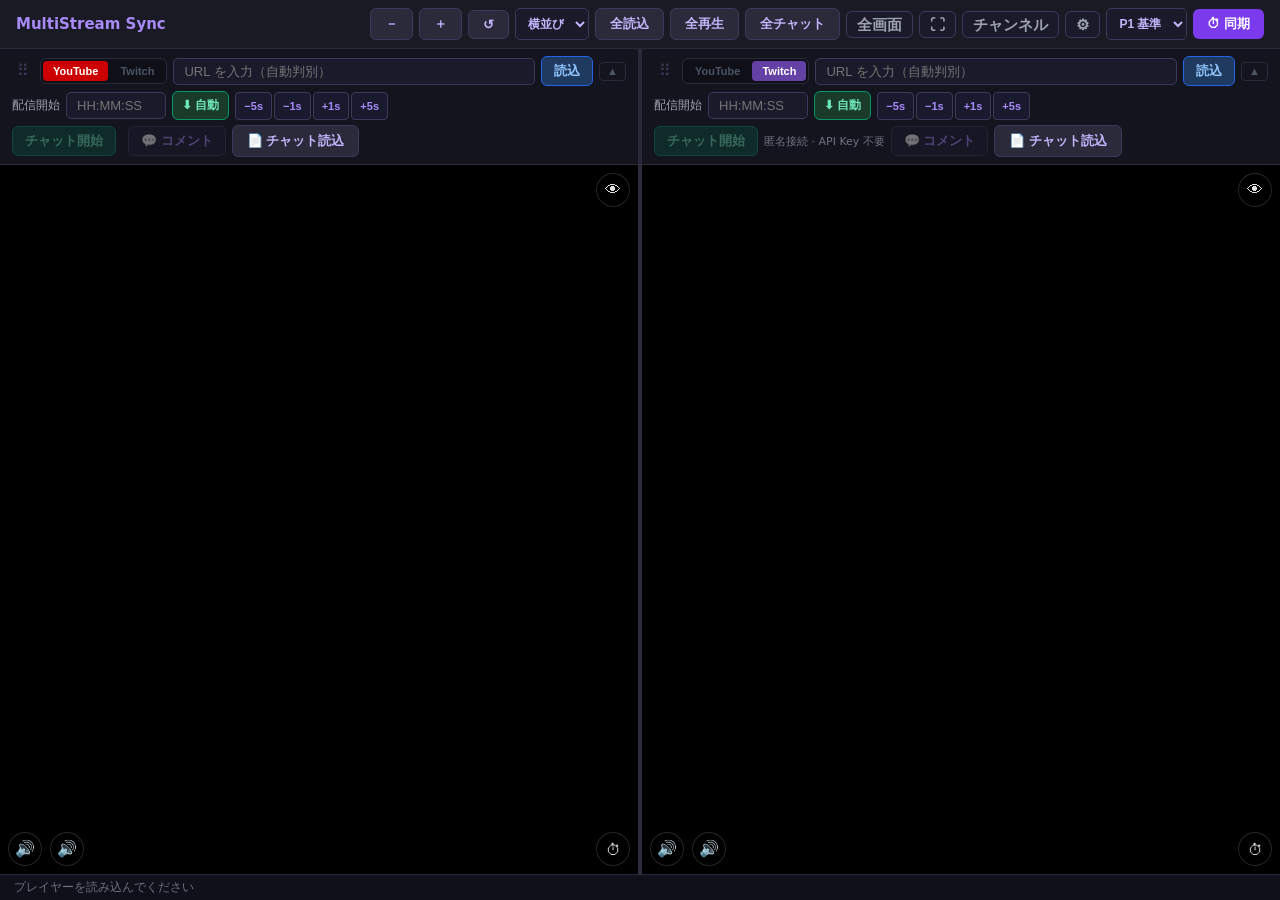
==== commit de5532b7: "feat: パネルの画面を縮小/非表示にして音声のみ再生するオプションを追加 各パネル右上の👁ボタンで「通常→縮小表示→非表示→通常」の3状態をトグル。 縮小は映像を左上の小さな枠に固定、非表示は36" ====
--- a/dashboard/dashboard.html
+++ b/dashboard/dashboard.html
@@ -10,7 +10,7 @@
   <link rel="apple-touch-icon" href="../icons/icon-96.png">
   <link rel="manifest" href="pwa.webmanifest">
   <title>MultiStream Sync</title>
-  <link rel="stylesheet" href="dashboard.css?v=59">
+  <link rel="stylesheet" href="dashboard.css?v=60">
 </head>
 <body>
 
@@ -174,6 +174,6 @@
   <!-- チャンネルブラウザ バックドロップ（モバイルのみ表示） -->
   <div class="cb-backdrop" id="cb-backdrop"></div>
 
-  <script type="module" src="dashboard.js?v=61"></script>
+  <script type="module" src="dashboard.js?v=63"></script>
 </body>
 </html>
--- a/dashboard/dashboard.css
+++ b/dashboard/dashboard.css
@@ -882,6 +882,67 @@
   z-index: 15;
   touch-action: none;
 }
+
+/* ===== Screen Mode Button (画面の縮小/非表示トグル。音声のみ再生) ===== */
+.btn--screen-mode {
+  position: absolute;
+  top: 8px;
+  right: 8px;
+  z-index: 20;
+  touch-action: manipulation;
+  width: 34px;
+  height: 34px;
+  background: rgba(0, 0, 0, 0.65);
+  border: 1px solid rgba(255, 255, 255, 0.15);
+  border-radius: 50%;
+  color: #e0e0e0;
+  font-size: 16px;
+  line-height: 1;
+  cursor: pointer;
+  display: flex;
+  align-items: center;
+  justify-content: center;
+  transition: background 0.12s, border-color 0.12s;
+  backdrop-filter: blur(4px);
+}
+.btn--screen-mode:hover { background: rgba(0, 0, 0, 0.85); border-color: rgba(255, 255, 255, 0.3); }
+
+/* 縮小表示: 映像をplayer-wrap左上の小さな枠に固定し、残りの領域は背景のまま残す */
+.panel.is-screen-shrink .player-target {
+  position: absolute;
+  top: 8px;
+  left: 8px;
+  width: 160px;
+  height: 90px;
+  z-index: 2;
+  border-radius: 6px;
+  box-shadow: 0 0 0 1px #3a3a5a;
+  overflow: hidden;
+}
+.panel.is-screen-shrink .player-wrap::before {
+  content: '🔈 音声のみ再生中';
+  position: absolute;
+  inset: 0;
+  display: flex;
+  align-items: center;
+  justify-content: center;
+  padding: 0 12px;
+  text-align: center;
+  color: #4b5563;
+  font-size: 12px;
+}
+
+/* 非表示: 映像・ツールバーを隠し、復元ボタン(btn--screen-mode)だけが並ぶ細い帯にする。
+   再生自体はdisplay:none後もgetCurrentTime()が進み続けることを実機確認済みのため、音声は止まらない */
+.panel.is-screen-hidden .panel-config { display: none; }
+.panel.is-screen-hidden .player-wrap > *:not(.btn--screen-mode) { display: none; }
+.panel.is-screen-hidden .player-wrap {
+  display: flex;
+  align-items: center;
+  justify-content: center;
+  background: #16161f;
+}
+.panel.is-screen-hidden .btn--screen-mode { position: static; }
 
 /* ===== Mute Button (player overlay) ===== */
 .btn--mute {
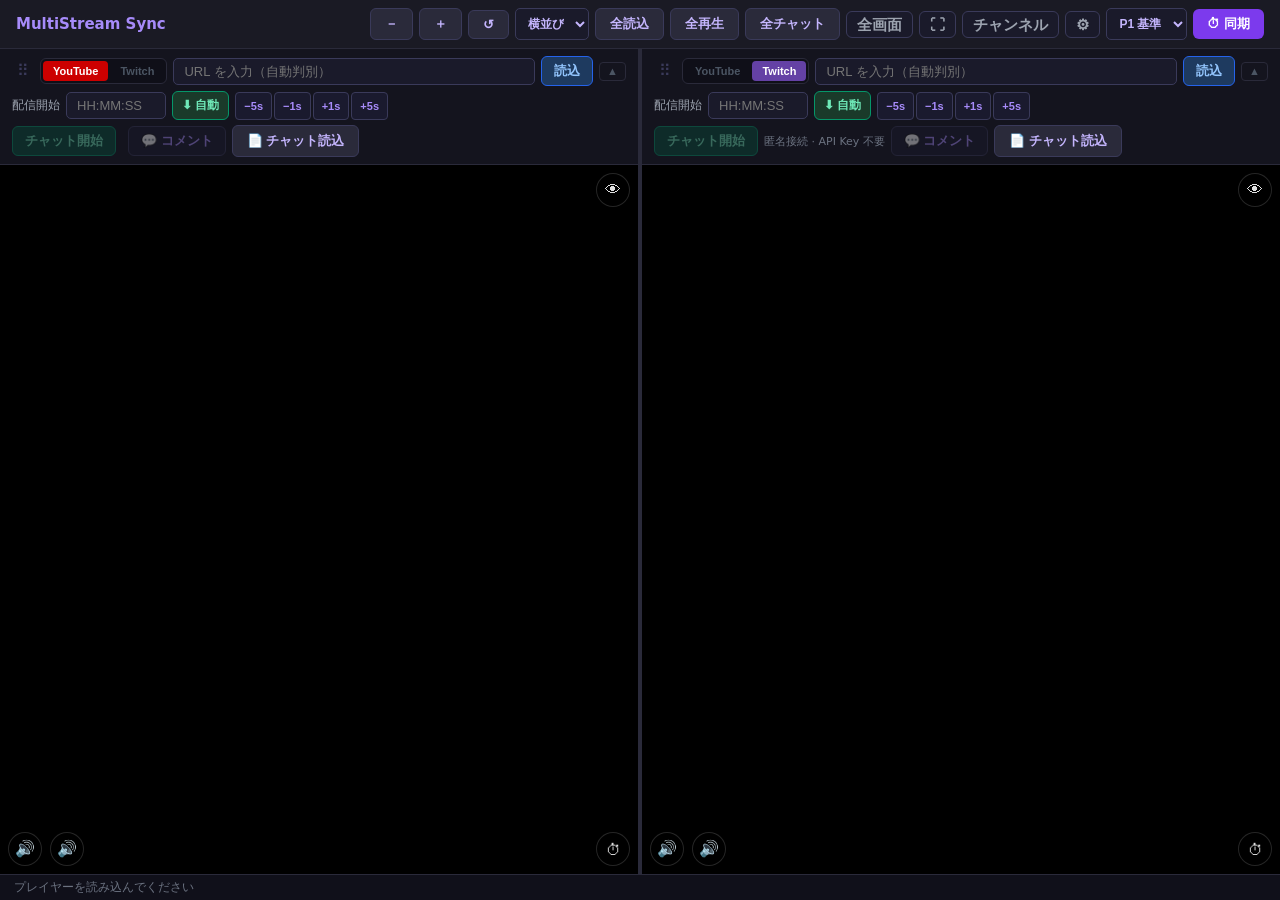
==== commit 3a98132d: "feat: 全画面表示時に横画面を強制できるボタンを追加 XREAL等の外部ディスプレイにスマホをミラーリングしている場合、スマホ本体が 物理的に回転しないため全画面表示が縦に固定されてしまう問題に対" ====
--- a/dashboard/dashboard.html
+++ b/dashboard/dashboard.html
@@ -78,6 +78,8 @@
         <div class="settings-item-row">
           <button id="btn-force-desktop" class="btn btn--secondary"
                   title="外部ディスプレイ（XREALなど）にスマホ画面をミラーリングしている場合など、画面幅からは自動判定できないときにPC向けレイアウトを強制する">🖥 PC表示を強制</button>
+          <button id="btn-force-landscape" class="btn btn--secondary"
+                  title="XREAL等でスマホ本体が物理的に回転せず全画面表示が縦に固定されてしまう場合に、横画面を強制する（全画面表示が必要です）">📱 横画面を強制</button>
         </div>
       </div>
     </div>
@@ -174,6 +176,6 @@
   <!-- チャンネルブラウザ バックドロップ（モバイルのみ表示） -->
   <div class="cb-backdrop" id="cb-backdrop"></div>
 
-  <script type="module" src="dashboard.js?v=63"></script>
+  <script type="module" src="dashboard.js?v=66"></script>
 </body>
 </html>
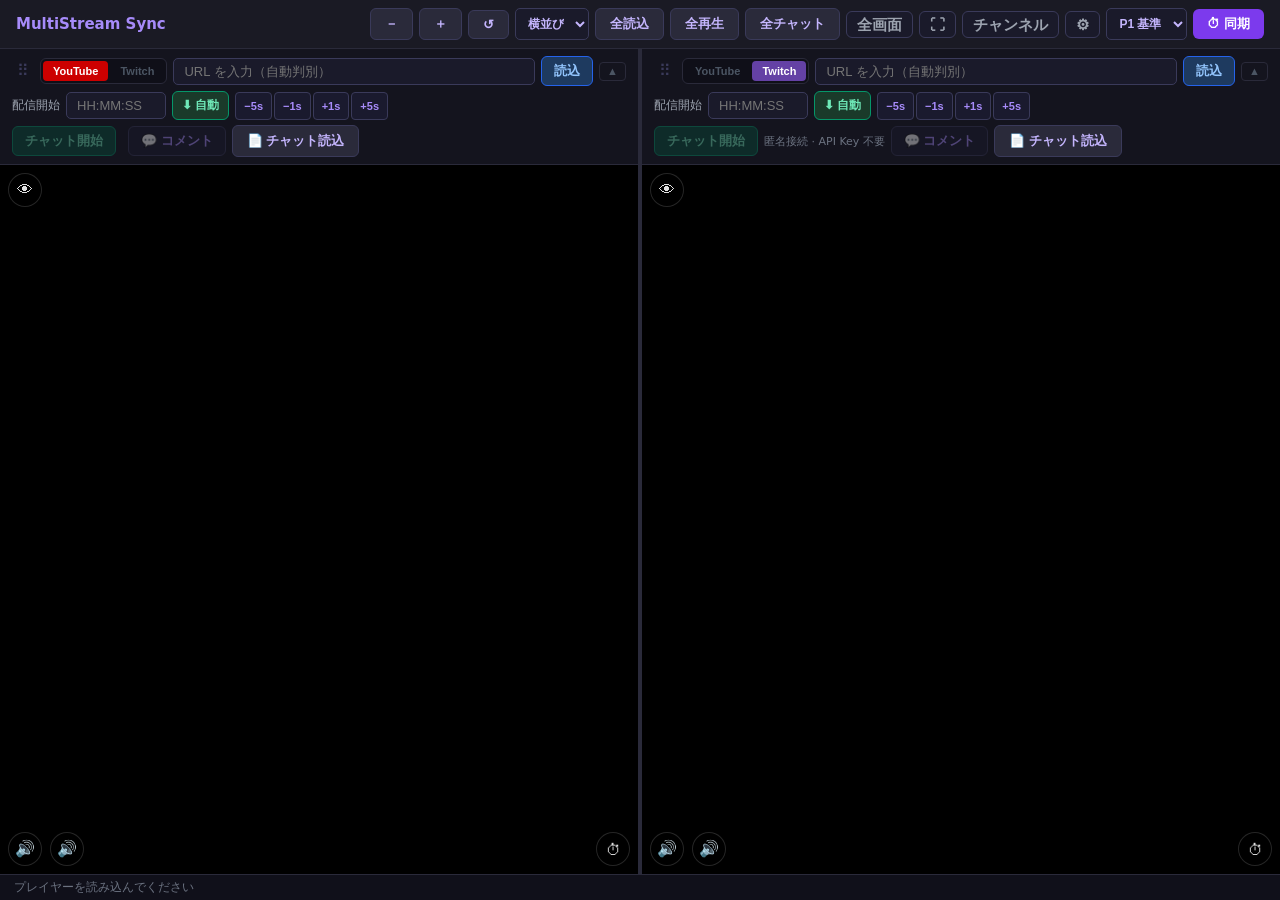
==== commit decda740: "fix: Twitch埋め込みの自動再生ブロックとボタン配置の干渉を修正 非表示モードがplayer-targetをdisplay:noneにしていたため、「viewport visibility」を" ====
--- a/dashboard/dashboard.html
+++ b/dashboard/dashboard.html
@@ -10,7 +10,7 @@
   <link rel="apple-touch-icon" href="../icons/icon-96.png">
   <link rel="manifest" href="pwa.webmanifest">
   <title>MultiStream Sync</title>
-  <link rel="stylesheet" href="dashboard.css?v=60">
+  <link rel="stylesheet" href="dashboard.css?v=62">
 </head>
 <body>
 
--- a/dashboard/dashboard.css
+++ b/dashboard/dashboard.css
@@ -883,11 +883,13 @@
   touch-action: none;
 }
 
-/* ===== Screen Mode Button (画面の縮小/非表示トグル。音声のみ再生) ===== */
+/* ===== Screen Mode Button (画面の縮小/非表示トグル。音声のみ再生) =====
+   右上はTwitch/Firefoxなど埋め込みプレイヤー側が独自のアイコン（ポップアウト・PinP等）を
+   表示することがあり重なって押せなくなるため、干渉の少ない左上に配置する（2026-10-18） */
 .btn--screen-mode {
   position: absolute;
   top: 8px;
-  right: 8px;
+  left: 8px;
   z-index: 20;
   touch-action: manipulation;
   width: 34px;
@@ -907,11 +909,12 @@
 }
 .btn--screen-mode:hover { background: rgba(0, 0, 0, 0.85); border-color: rgba(255, 255, 255, 0.3); }
 
-/* 縮小表示: 映像をplayer-wrap左上の小さな枠に固定し、残りの領域は背景のまま残す */
+/* 縮小表示: 映像をplayer-wrap右上の小さな枠に固定し、残りの領域は背景のまま残す
+   （左上はbtn--screen-modeボタンの位置のため、重ならないよう右上にする） */
 .panel.is-screen-shrink .player-target {
   position: absolute;
   top: 8px;
-  left: 8px;
+  right: 8px;
   width: 160px;
   height: 90px;
   z-index: 2;
@@ -933,16 +936,29 @@
 }
 
 /* 非表示: 映像・ツールバーを隠し、復元ボタン(btn--screen-mode)だけが並ぶ細い帯にする。
-   再生自体はdisplay:none後もgetCurrentTime()が進み続けることを実機確認済みのため、音声は止まらない */
+   再生自体はYouTubeではdisplay:none後もgetCurrentTime()が進み続けることを実機確認済みだが、
+   Twitch埋め込みプレイヤーは「viewport visibility（画面内に見えていること）」が無いと
+   自動再生がブロックされ無音になることが実機で判明した（2026-10-18）。そのため.player-target
+   自体はdisplay:noneにせず、帯の全面を占める形で画面内に残し（上に復元ボタンを重ねて視覚的には
+   ほぼ隠す）、両プラットフォームとも再生を継続させる
+*/
 .panel.is-screen-hidden .panel-config { display: none; }
-.panel.is-screen-hidden .player-wrap > *:not(.btn--screen-mode) { display: none; }
+.panel.is-screen-hidden .player-wrap > *:not(.btn--screen-mode):not(.player-target) { display: none; }
+.panel.is-screen-hidden .player-target {
+  position: absolute;
+  inset: 0;
+  z-index: 0;
+}
 .panel.is-screen-hidden .player-wrap {
   display: flex;
   align-items: center;
   justify-content: center;
   background: #16161f;
 }
-.panel.is-screen-hidden .btn--screen-mode { position: static; }
+.panel.is-screen-hidden .btn--screen-mode {
+  position: relative;
+  z-index: 1;
+}
 
 /* ===== Mute Button (player overlay) ===== */
 .btn--mute {
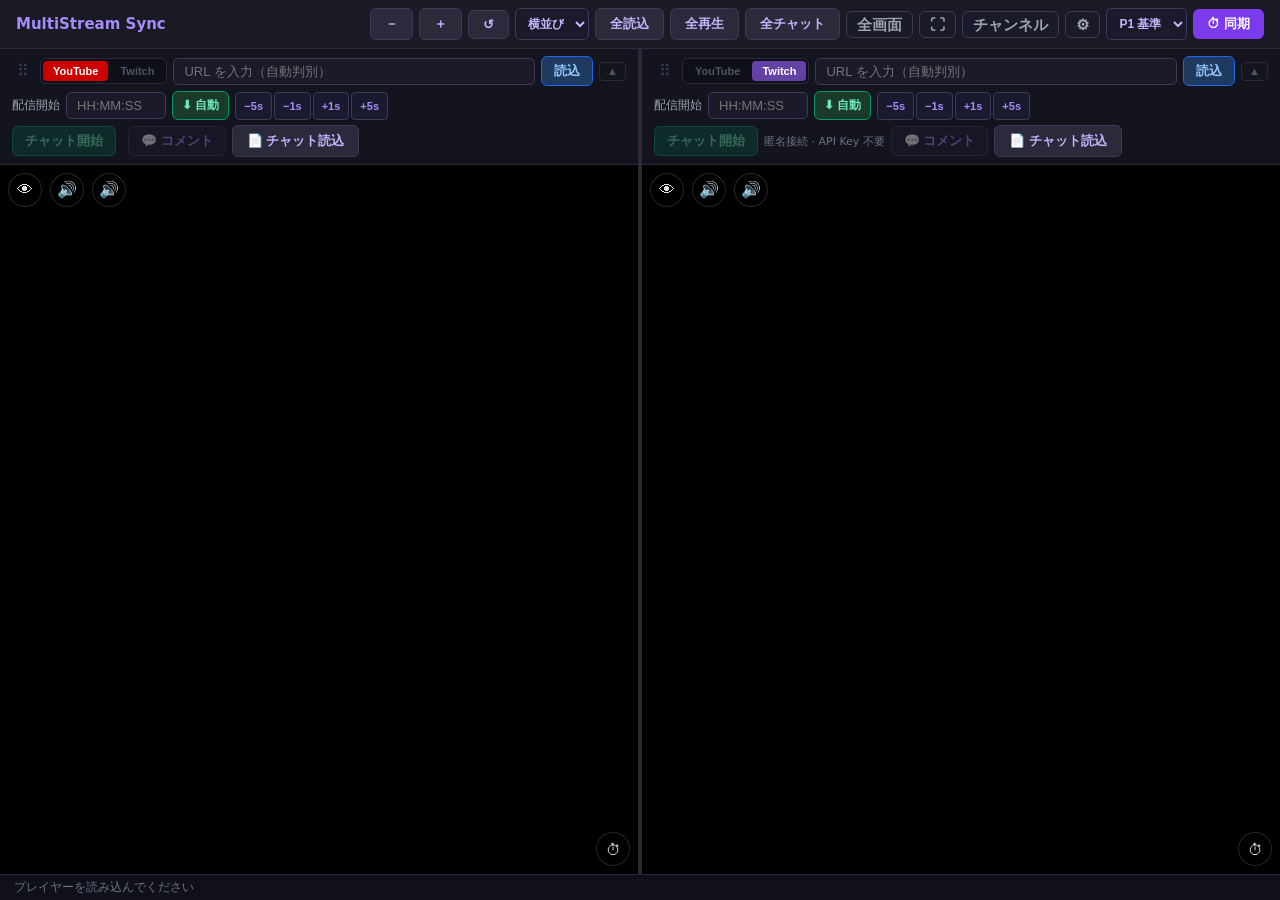
==== commit 93d3f3bc: "fix: ミュートボタンを下部から上部に移動し、縮小表示アイコンを変更 🔊ミュート・🔇ワンクリックミュートボタンが、YouTube/Twitch埋め込み側の 下部コントロールバー（音量操作等）と重なり" ====
--- a/dashboard/dashboard.html
+++ b/dashboard/dashboard.html
@@ -10,7 +10,7 @@
   <link rel="apple-touch-icon" href="../icons/icon-96.png">
   <link rel="manifest" href="pwa.webmanifest">
   <title>MultiStream Sync</title>
-  <link rel="stylesheet" href="dashboard.css?v=62">
+  <link rel="stylesheet" href="dashboard.css?v=63">
 </head>
 <body>
 
@@ -176,6 +176,6 @@
   <!-- チャンネルブラウザ バックドロップ（モバイルのみ表示） -->
   <div class="cb-backdrop" id="cb-backdrop"></div>
 
-  <script type="module" src="dashboard.js?v=66"></script>
+  <script type="module" src="dashboard.js?v=67"></script>
 </body>
 </html>
--- a/dashboard/dashboard.css
+++ b/dashboard/dashboard.css
@@ -961,10 +961,13 @@
 }
 
 /* ===== Mute Button (player overlay) ===== */
+/* 下部はYouTube/Twitch埋め込み側が自前の再生/音量コントロールを表示する領域と重なり
+   押せなくなるため上部に配置する。右上は全画面終了ボタン（画面右上固定、.btn--exit-fullscreen）
+   と衝突し誤操作の懸念があるため、左上（👁ボタンと同じ側）に寄せる（2026-10-18） */
 .btn--mute {
   position: absolute;
-  bottom: 8px;
-  left: 8px;
+  top: 8px;
+  left: 50px;
   z-index: 20;
   touch-action: manipulation;
   width: 34px;
@@ -990,8 +993,8 @@
 /* ===== Quick mute Button (PC/Android。既存の🔊＝音量スライダー開閉ボタンとは独立したワンクリックミュート) ===== */
 .btn--mute-quick {
   position: absolute;
-  bottom: 8px;
-  left: 50px; /* 既存の🔊ボタン(left:8px, 34px幅)のすぐ右 */
+  top: 8px;
+  left: 92px; /* 👁ボタン(left:8px)・🔊ボタン(left:50px)のすぐ右隣 */
   z-index: 20;
   touch-action: manipulation;
   width: 34px;
@@ -1017,9 +1020,9 @@
 .volume-bar[hidden] { display: none; }
 .volume-bar {
   position: absolute;
-  bottom: 8px;
-  left: 92px; /* 🔊ボタン(left:8px)+ミュート専用ボタン(left:50px) の右、34px幅+8pxぶん空ける */
-  right: 50px; /* 右側の同期補正ボタン(⏱)とぶつからないよう空けておく */
+  top: 8px;
+  left: 134px; /* 👁(left:8px)・🔊(left:50px)・🔇(left:92px) の右、34px幅+8pxぶん空ける */
+  right: 8px;
   z-index: 20;
   display: flex;
   align-items: center;
